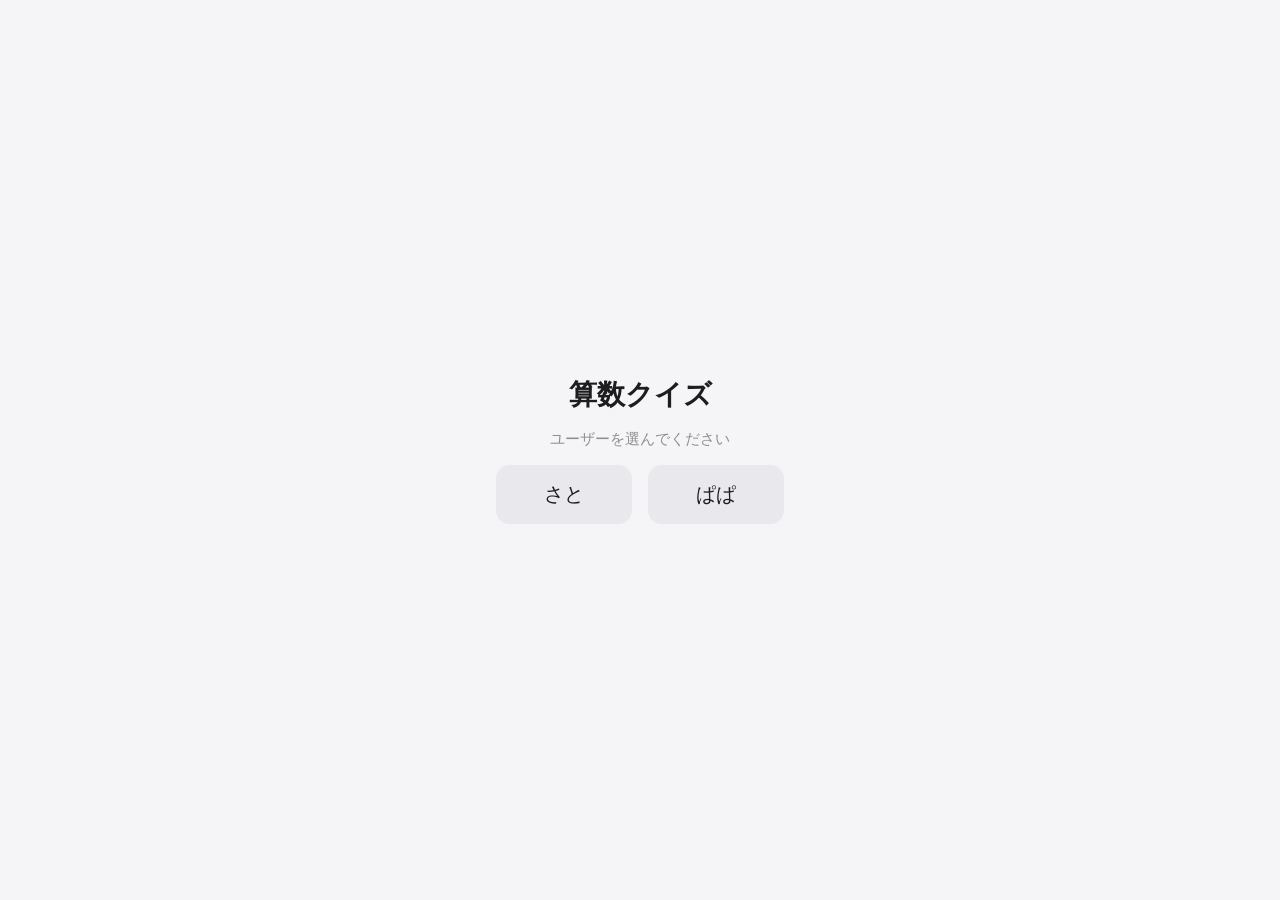
==== index.html @ 314a66a4 "算数クイズアプリ 初回デプロイ（22単元） 5カテゴリ22単元の算数クイズアプリ: - デイリーチェック: 510-37, 6年01-04 - Weekly SapiX: N-01-03 - 入試問題" ====
<!DOCTYPE html>
<html lang="ja">
<head>
<meta charset="UTF-8">
<meta name="viewport" content="width=device-width, initial-scale=1.0, user-scalable=no">
<title>算数クイズ</title>
<link rel="stylesheet" href="style.css">
</head>
<body>

<!-- ユーザー選択 -->
<div id="screen-user" class="screen active">
  <div class="screen-content center-content">
    <h1>算数クイズ</h1>
    <p class="subtitle">ユーザーを選んでください</p>
    <div class="user-buttons">
      <button class="btn btn-large" onclick="selectUser('さと')">さと</button>
      <button class="btn btn-large" onclick="selectUser('ぱぱ')">ぱぱ</button>
    </div>
  </div>
</div>

<!-- カテゴリ選択 -->
<div id="screen-categories" class="screen">
  <header>
    <button class="btn-back" onclick="showScreen('screen-user')">← 戻る</button>
    <h2>カテゴリ</h2>
    <span class="user-badge" id="user-badge-cat"></span>
  </header>
  <div class="screen-content">
    <div id="category-list" class="card-list"></div>
  </div>
</div>

<!-- 単元一覧 -->
<div id="screen-units" class="screen">
  <header>
    <button class="btn-back" onclick="showScreen('screen-categories')">← 戻る</button>
    <h2 id="units-title">単元一覧</h2>
    <span class="user-badge" id="user-badge-units"></span>
  </header>
  <div class="screen-content">
    <div id="unit-list" class="card-list"></div>
  </div>
</div>

<!-- 単元詳細 -->
<div id="screen-unit-detail" class="screen">
  <header>
    <button class="btn-back" onclick="showScreen('screen-units')">← 戻る</button>
    <h2 id="unit-detail-title">単元詳細</h2>
    <span class="user-badge" id="user-badge-detail"></span>
  </header>
  <!-- 固定セクション（スクロールしない） -->
  <div class="detail-fixed-top">
    <div class="mode-section">
      <div class="mode-buttons">
        <button class="btn mode-btn active" data-mode="all" onclick="setFilter('all')">全ての問題</button>
        <button class="btn mode-btn" data-mode="below50" onclick="setFilter('below50')">正答率50%以下</button>
        <button class="btn mode-btn" data-mode="below67" onclick="setFilter('below67')">正答率67%以下</button>
        <button class="btn mode-btn" data-mode="below99" onclick="setFilter('below99')">正答率99%以下</button>
        <button class="btn mode-btn" data-mode="unanswered" onclick="setFilter('unanswered')">未解答問題</button>
      </div>
    </div>
    <h3>問題一覧</h3>
    <div id="accuracy-table-container"></div>
    <div class="action-buttons">
      <button class="btn btn-print-detail" onclick="printWithHighlights()">印刷</button>
      <button class="btn btn-answer-toggle" id="answer-toggle-btn" onclick="toggleDetailAnswer()">解答</button>
    </div>
  </div>

  <!-- スクロールセクション（ページ表示のみ） -->
  <div class="detail-scroll-area">
    <div id="question-pages-preview"></div>
  </div>
</div>


<!-- 印刷用 -->
<div id="print-container"></div>

<script src="app.js"></script>
</body>
</html>
---- style.css ----
* { margin: 0; padding: 0; box-sizing: border-box; }

body {
  font-family: -apple-system, BlinkMacSystemFont, "Hiragino Sans", sans-serif;
  background: #f5f5f7;
  color: #1d1d1f;
  -webkit-tap-highlight-color: transparent;
  touch-action: manipulation;
}

/* Screen management */
.screen { display: none; min-height: 100vh; }
.screen.active { display: flex; flex-direction: column; }

header {
  display: flex; align-items: center; gap: 8px;
  padding: 12px 16px;
  background: #fff;
  border-bottom: 1px solid #e0e0e0;
  position: sticky; top: 0; z-index: 100;
}
header h2 { flex: 1; font-size: 17px; }

.screen-content { flex: 1; padding: 16px; overflow-y: auto; }
.center-content {
  display: flex; flex-direction: column;
  align-items: center; justify-content: center; gap: 16px;
}

/* Buttons */
.btn {
  display: inline-flex; align-items: center; justify-content: center;
  padding: 10px 20px; border: none; border-radius: 10px;
  font-size: 15px; font-weight: 500; cursor: pointer;
  background: #e8e8ed; color: #1d1d1f;
  transition: opacity 0.15s;
}
.btn:active { opacity: 0.7; }
.btn-large { padding: 16px 48px; font-size: 20px; border-radius: 14px; }
.btn-primary { background: #007aff; color: #fff; }
.btn-secondary { background: #e8e8ed; color: #007aff; }
.btn-accent { background: #34c759; color: #fff; }
.btn-danger { background: #ff3b30; color: #fff; }
.btn-block { display: flex; width: 100%; margin-bottom: 8px; }
.btn-back { background: none; color: #007aff; padding: 4px 8px; font-size: 15px; }
.btn-print { width: 100%; margin-top: 8px; background: #5856d6; color: #fff; }

.btn-small {
  padding: 6px 12px; font-size: 13px; border-radius: 8px;
}

/* User buttons */
.user-buttons { display: flex; gap: 16px; }
.user-badge {
  font-size: 13px; color: #8e8e93;
  background: #f2f2f7; padding: 4px 10px; border-radius: 12px;
}
.progress-badge {
  font-size: 13px; color: #fff;
  background: #007aff; padding: 4px 10px; border-radius: 12px;
  white-space: nowrap;
}

/* Card list */
.card-list { display: flex; flex-direction: column; gap: 8px; }

.card {
  background: #fff; border-radius: 12px;
  padding: 16px; cursor: pointer;
  border: 1px solid #e0e0e0;
  transition: background 0.15s;
}
.card:active { background: #f2f2f7; }

.card-title { font-size: 16px; font-weight: 600; margin-bottom: 4px; }
.card-subtitle { font-size: 13px; color: #8e8e93; }

.card-stats {
  display: flex; gap: 12px; margin-top: 8px; font-size: 13px;
}
.stat { display: flex; align-items: center; gap: 4px; }
.stat-value { font-weight: 600; }

/* Accuracy bar */
.accuracy-bar {
  height: 6px; background: #e8e8ed; border-radius: 3px;
  margin-top: 8px; overflow: hidden;
}
.accuracy-bar-fill {
  height: 100%; border-radius: 3px;
  transition: width 0.3s;
}
.acc-high { background: #34c759; }
.acc-mid { background: #ff9500; }
.acc-low { background: #ff3b30; }
.acc-none { background: #c7c7cc; }

/* Unit detail: fixed top + scrollable bottom */
#screen-unit-detail.active {
  display: flex; flex-direction: column;
}
.detail-fixed-top {
  flex: 0 0 auto;
  padding: 12px 16px;
  background: #f5f5f7;
  border-bottom: 1px solid #e0e0e0;
  overflow-y: auto;
  max-height: 50vh;
}
.detail-scroll-area {
  flex: 1 1 0;
  overflow-y: auto;
  padding: 12px 16px;
}

/* Mode section */
.mode-section {
  margin-bottom: 12px; padding-bottom: 12px;
  border-bottom: 1px solid #e0e0e0;
}
.mode-buttons {
  display: flex; flex-wrap: wrap; gap: 8px;
}
.mode-btn {
  flex: 1; min-width: 0; white-space: nowrap;
  padding: 10px 8px; font-size: 13px;
  background: #e8e8ed; color: #007aff;
  border: 2px solid transparent;
}
.mode-btn.active {
  background: #007aff; color: #fff;
  border-color: #007aff;
}

/* Action buttons */
.action-buttons {
  display: flex; gap: 8px; margin-top: 12px;
}
.btn-print-detail {
  flex: 1; background: #5856d6; color: #fff;
}
.btn-answer-toggle {
  flex: 1; background: #34c759; color: #fff;
}
.btn-answer-toggle.active {
  background: #ff9500;
}

/* Accuracy cards (single horizontal flow) */
.question-cards-flow {
  display: flex; flex-wrap: wrap; gap: 6px;
  align-items: stretch;
}
.daimon-divider {
  display: flex; align-items: center; justify-content: center;
  background: #f2f2f7; color: #8e8e93;
  font-size: 12px; font-weight: 700;
  min-width: 28px; padding: 4px 6px;
  border-radius: 8px; align-self: stretch;
}
.question-card {
  background: #fff; border: 1px solid #e0e0e0;
  border-radius: 10px; padding: 8px 10px;
  min-width: 64px; text-align: center;
  transition: opacity 0.2s;
}
.question-card.dimmed {
  opacity: 0.25;
}
.question-card-answer-btns {
  display: flex; gap: 4px; margin-top: 4px; justify-content: center;
}
.question-card-answer-btns .btn {
  padding: 4px 10px; font-size: 14px; min-width: 36px;
}
.question-card-label {
  font-size: 12px; font-weight: 600; margin-bottom: 3px;
}
.question-card-attempts {
  font-size: 11px; color: #8e8e93; margin-bottom: 2px;
}
.question-card-rate {
  font-size: 14px; font-weight: 600;
}
.rate-high { color: #34c759; }
.rate-mid { color: #ff9500; }
.rate-low { color: #ff3b30; }
.rate-none { color: #c7c7cc; }

/* Question page preview */
.page-preview {
  background: #fff; border-radius: 12px;
  padding: 8px; margin-bottom: 12px;
  border: 1px solid #e0e0e0;
  text-align: center;
}
.preview-image-wrapper {
  position: relative;
}
.page-preview img {
  width: 100%; border-radius: 8px; display: block;
}
.preview-canvas {
  position: absolute; top: 0; left: 0;
  width: 100%; height: 100%;
  pointer-events: none;
  border-radius: 8px;
}
.page-preview-label {
  font-size: 13px; color: #8e8e93; margin-top: 4px;
}
.page-preview img.rotated {
  transform: rotate(90deg);
  transform-origin: center center;
}

/* Quiz screen */
.quiz-content {
  display: flex; flex-direction: column; padding: 0;
}

#quiz-page-container {
  flex: 1; overflow: auto; background: #e8e8ed;
  display: flex; align-items: flex-start; justify-content: center;
  padding: 8px;
}

#quiz-image-wrapper {
  position: relative; max-width: 100%;
}
#quiz-image {
  width: 100%; display: block; border-radius: 4px;
}
#highlight-canvas {
  position: absolute; top: 0; left: 0;
  width: 100%; height: 100%;
  pointer-events: none;
}

#quiz-controls {
  background: #fff; padding: 12px 16px;
  border-top: 1px solid #e0e0e0;
}

#quiz-daimon-info {
  font-size: 14px; font-weight: 600; margin-bottom: 8px;
}

#quiz-question-list {
  display: flex; flex-wrap: wrap; gap: 6px;
  margin-bottom: 12px;
}

.q-btn {
  min-width: 72px; padding: 8px 6px;
  border: 2px solid #e0e0e0; border-radius: 10px;
  background: #fff; font-size: 13px; font-weight: 500;
  cursor: pointer; text-align: center;
  transition: all 0.15s;
}
.q-btn .q-label { display: block; font-size: 12px; color: #8e8e93; }
.q-btn .q-status { display: block; font-size: 18px; margin-top: 2px; }

.q-btn.correct { border-color: #34c759; background: #f0faf3; }
.q-btn.incorrect { border-color: #ff3b30; background: #fff5f5; }
.q-btn.active { border-color: #007aff; background: #f0f7ff; }
.q-btn.dimmed { opacity: 0.3; }

.quiz-nav {
  display: flex; gap: 8px;
}
.quiz-nav .btn { flex: 1; }

/* Results */
.result-card {
  background: #fff; border-radius: 16px; padding: 24px;
  text-align: center; width: 100%; max-width: 400px;
}
.result-score {
  font-size: 48px; font-weight: 700; color: #007aff;
  margin: 16px 0;
}
.result-detail { font-size: 15px; color: #8e8e93; margin-bottom: 16px; }
.result-actions { display: flex; flex-direction: column; gap: 8px; }

/* Subtitle */
.subtitle { font-size: 15px; color: #8e8e93; }
h1 { font-size: 28px; }
h3 { font-size: 15px; font-weight: 600; margin-bottom: 12px; color: #8e8e93; }

/* Print styles */
@media print {
  body * { display: none !important; }
  #print-container,
  #print-container * {
    display: block !important;
  }
  #print-container {
    position: fixed; top: 0; left: 0;
    width: 100%; height: 100%;
  }
  #print-container img {
    width: 100%; height: auto;
    page-break-after: always;
  }
  @page {
    size: B4 landscape;
    margin: 5mm;
  }
}

/* Filter highlight label */
.filter-label {
  display: inline-block;
  background: #ff9500; color: #fff;
  padding: 4px 12px; border-radius: 8px;
  font-size: 13px; font-weight: 600;
  margin-bottom: 8px;
}
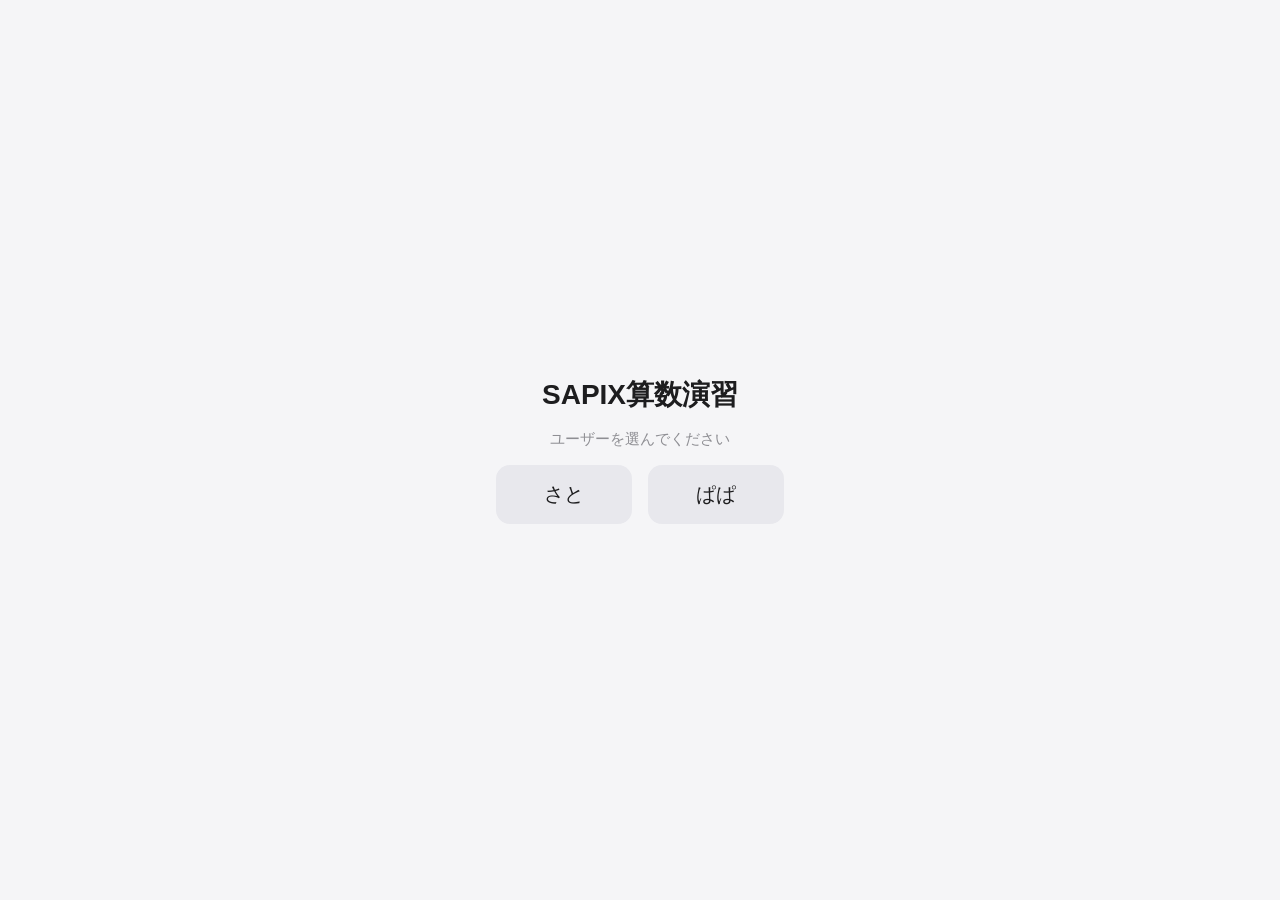
==== commit f371e1c7: "タイトルをSAPIX算数演習に変更、○✕押し直し対応" ====
--- a/index.html
+++ b/index.html
@@ -3,7 +3,7 @@
 <head>
 <meta charset="UTF-8">
 <meta name="viewport" content="width=device-width, initial-scale=1.0, user-scalable=no">
-<title>算数クイズ</title>
+<title>SAPIX算数演習</title>
 <link rel="stylesheet" href="style.css">
 </head>
 <body>
@@ -11,7 +11,7 @@
 <!-- ユーザー選択 -->
 <div id="screen-user" class="screen active">
   <div class="screen-content center-content">
-    <h1>算数クイズ</h1>
+    <h1>SAPIX算数演習</h1>
     <p class="subtitle">ユーザーを選んでください</p>
     <div class="user-buttons">
       <button class="btn btn-large" onclick="selectUser('さと')">さと</button>
